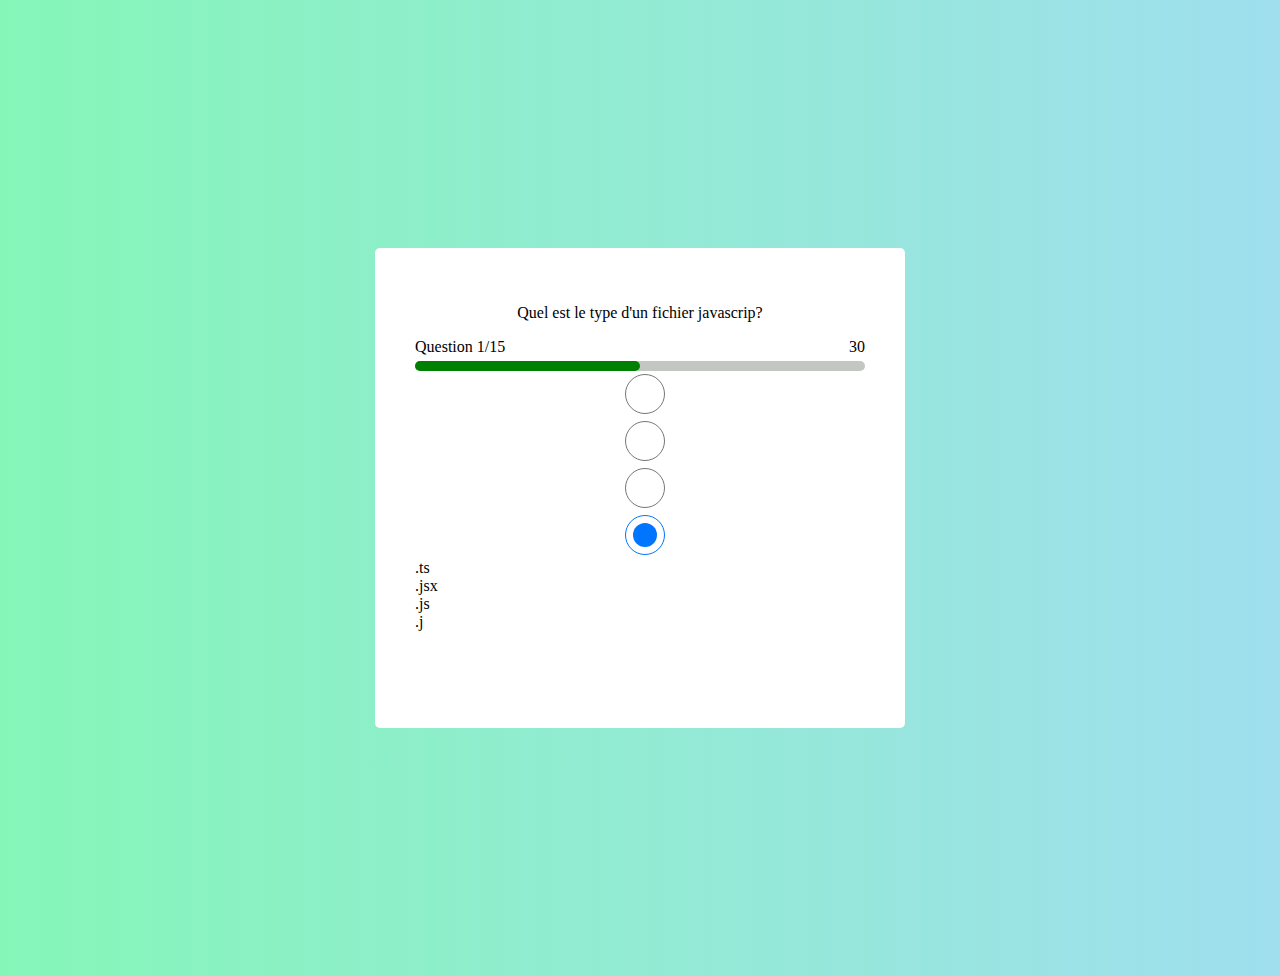
==== quiz1.html @ e8d7a60e "quizOne" ====
<!DOCTYPE html>
<html lang="en">
<head>
    <meta charset="UTF-8">
    <meta http-equiv="X-UA-Compatible" content="IE=edge">
    <meta name="viewport" content="width=device-width, initial-scale=1.0">
    <title>Document</title>
    <link rel="stylesheet" href="style.css">
</head>
<body>
    <form action="formLogin">
        <p class="paragraph1">Quel est le type d'un fichier javascrip?</p> 
        <div class="question">
            <label for="name">Question 1/15</label>
            <label for="num">30</label>
        </div>
    <div>
        <div class="progressbar">
          <div class="progressBar"></div>
        </div>
        <div class="box">
            <input type="radio" class="js" id="option1" name="selct" value="js" checked>
            <input type="radio" class="js" id="option2" name="selct" value="js" checked>
            <input type="radio" class="js" id="option3" name="selct" value="js" checked>
            <input type="radio" class="js" id="option4" name="selct" value="js" checked>

            <label for="option1">
                <div class="ts"></div>
                <div class="text">.ts</div>
            </label>

            <label for="option2">
                <div class="jsx"></div>
                <div class="text">.jsx</div>
            </label>

            <label for="option3">
                <div class="ts"></div>
                <div class="text">.js</div>
            </label>

            <label for="option4">
                <div class="ts"></div>
                <div class="text">.j</div>
            </label>
            
        </div>


    </div>
    
       
    </form>
       
</body>
</html>
---- style.css ----
body{
    display: flex;
    justify-content: center;
    align-items: center;
    background: linear-gradient(90deg, #85F6B8
0%, rgba(142, 217, 235, 0.85) 99.84%);
 }
form{
width: 450px;
height: 400px;
left: 192px;
top: 250px;
padding: 40px;
background-color: #ffff;
border-radius: 5px;
margin:15em 15em;

}
h1{
    text-align: center;
    margin-top: 10px;
}
.begin{
    display: flex;
    flex-direction: column;
    margin: 2px;
    margin-top: 5px;
}
.button{
    text-align: center;
    
}
.buttonBegin {
    
    background-color: green; 
    color:#ffff;
    font-size: 25px;
    margin-top: 20px;
    cursor: pointer;
}
.emailLab{
    margin-top: 40px;
}
input{
    width: 100%;
    height: 40px;
        
}
.paragraph{
    text-align: center;
    padding: 50px;
    margin-top: -52px;
    margin-left: -18px;
}

.progressbar{
    width: 100%;
    background-color: rgb(194, 199, 194);
    margin-top: 5px;
    border-radius: 20px;
    height: 10px;
    
}
.progressBar{
    background-color: green;
    width: 50%;
    height: 10px;
    border-radius: 20px;
}
.question{
    display: flex;
    flex-direction: row;
    justify-content: space-between;
    
}
.paragraph1{
    text-align: center;
}

/*section{
    display: flex;
    justify-content: center;
    align-items: center;
    margin: 50px 0;
}
div{
  
    display: flex;
    position: relative;
    justify-content: space-evenly;
    height: 500px;
    margin-top: 100px;
    margin-left: 413px;
    margin-right: 502px;
    background-color: #ffff;
}
.formLogin label input button{
 display: flex;
 flex-direction: column;
}*/
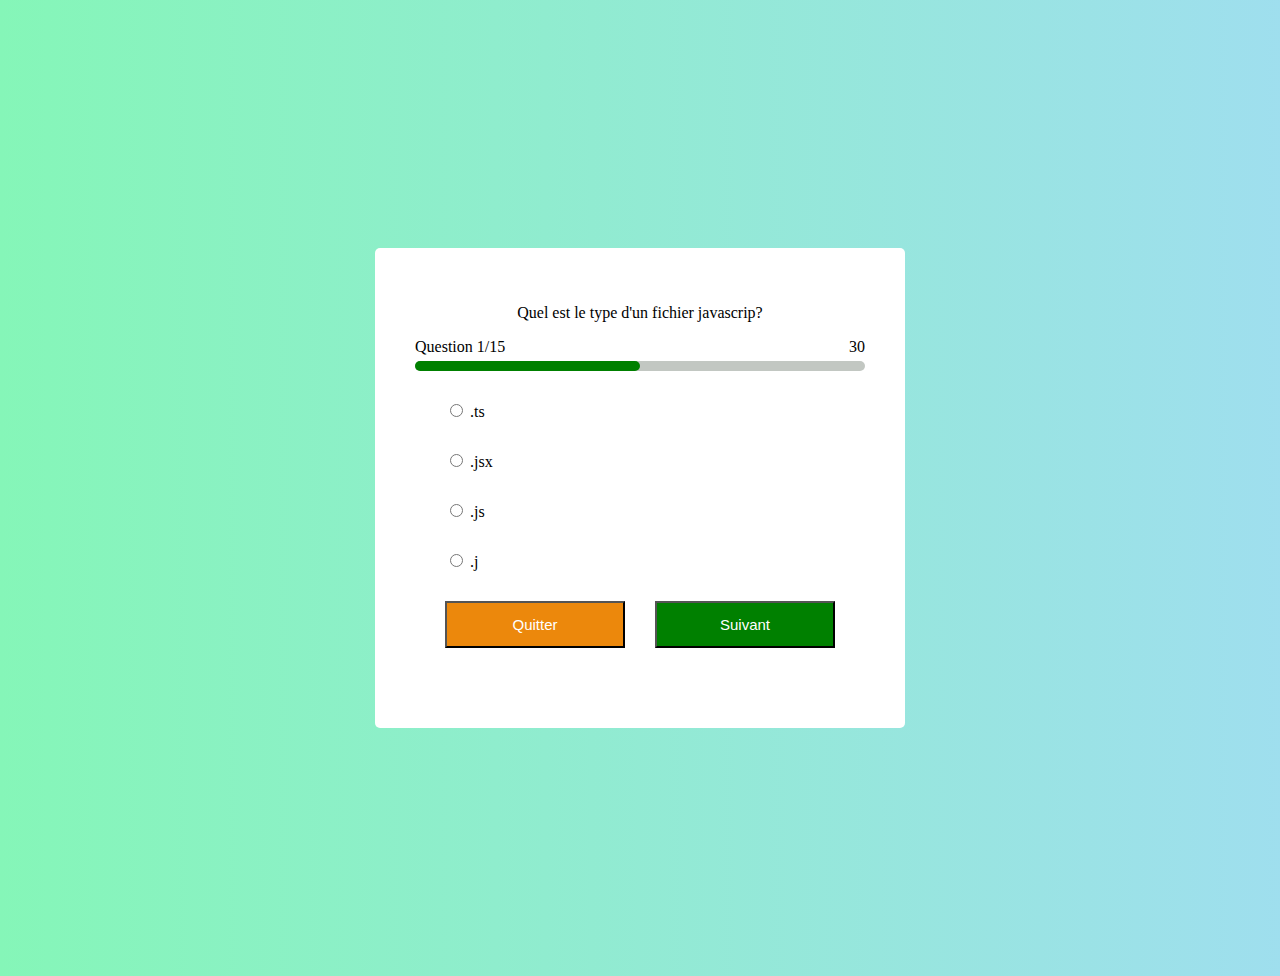
==== commit 8faeb586: "quiZ" ====
--- a/quiz1.html
+++ b/quiz1.html
@@ -1,5 +1,6 @@
 <!DOCTYPE html>
 <html lang="en">
+
 <head>
     <meta charset="UTF-8">
     <meta http-equiv="X-UA-Compatible" content="IE=edge">
@@ -7,50 +8,53 @@
     <title>Document</title>
     <link rel="stylesheet" href="style.css">
 </head>
+
 <body>
-    <form action="formLogin">
-        <p class="paragraph1">Quel est le type d'un fichier javascrip?</p> 
+    <section action="formLogin">
+        <p class="paragraph1">Quel est le type d'un fichier javascrip?</p>
         <div class="question">
             <label for="name">Question 1/15</label>
             <label for="num">30</label>
         </div>
-    <div>
-        <div class="progressbar">
-          <div class="progressBar"></div>
-        </div>
-        <div class="box">
-            <input type="radio" class="js" id="option1" name="selct" value="js" checked>
-            <input type="radio" class="js" id="option2" name="selct" value="js" checked>
-            <input type="radio" class="js" id="option3" name="selct" value="js" checked>
-            <input type="radio" class="js" id="option4" name="selct" value="js" checked>
+        <div class="container">
+            <div class="progressbar">
+                <div class="progressBar"></div>
+            </div>
+            <form action="" class="assertion">
+                <div class="assert">
+                    <label for="text1">
+                        <input type="radio" id="text1" class="ts">
+                        <span>.ts</span>
+                    </label>
+                </div>
+                <div class="assert">
+                    <label for="text1">
+                        <input type="radio" id="text1" class="ts">
+                        <span>.jsx</span>
+                    </label>
+                </div>
+                <div class="assert">
+                    <label for="text1">
+                        <input type="radio" id="text1" class="ts">
+                        <span>.js</span>
+                    </label>
+                </div>
+                <div class="assert">
+                    <label for="text1">
+                        <input type="radio" id="text1" class="ts">
+                        <span>.j</span>
+                    </label>
+                </div>
+            </form>
 
-            <label for="option1">
-                <div class="ts"></div>
-                <div class="text">.ts</div>
-            </label>
-
-            <label for="option2">
-                <div class="jsx"></div>
-                <div class="text">.jsx</div>
-            </label>
-
-            <label for="option3">
-                <div class="ts"></div>
-                <div class="text">.js</div>
-            </label>
-
-            <label for="option4">
-                <div class="ts"></div>
-                <div class="text">.j</div>
-            </label>
-            
+            <div class="buttonQuitter">
+                <button class="quitter">Quitter</button>
+                <button class="suivant">Suivant</button>
+            </div>
         </div>
 
+    </section>
 
-    </div>
-    
-       
-    </form>
-       
 </body>
+
 </html>--- a/style.css
+++ b/style.css
@@ -5,7 +5,8 @@
     background: linear-gradient(90deg, #85F6B8
 0%, rgba(142, 217, 235, 0.85) 99.84%);
  }
-form{
+ 
+section{
 width: 450px;
 height: 400px;
 left: 192px;
@@ -41,7 +42,8 @@
 .emailLab{
     margin-top: 40px;
 }
-input{
+input[type=text],
+input[type=email]{
     width: 100%;
     height: 40px;
         
@@ -76,27 +78,38 @@
 .paragraph1{
     text-align: center;
 }
+.buttonQuitter{
+    display: flex;
+    flex-direction: row;
+    justify-content: space-evenly;
+}
+/* .assert{
+    display: flex;
+} */
+.quitter{
+    height: 3.1em;
+    width: 12em;
+    color:white;
+    font-size: 15px;
+    background: #EC880C;
+    cursor: pointer;
+}
+.quitter:hover{
+    background-color: #85643d ;
+}
 
-/*section{
-    display: flex;
-    justify-content: center;
-    align-items: center;
-    margin: 50px 0;
+.suivant{
+    height: 3.1em;
+    width: 12em;
+    color:white;
+    font-size: 15px;
+    background: green;
+    cursor: pointer;  
 }
-div{
-  
-    display: flex;
-    position: relative;
-    justify-content: space-evenly;
-    height: 500px;
-    margin-top: 100px;
-    margin-left: 413px;
-    margin-right: 502px;
-    background-color: #ffff;
+.suivant:hover{
+    background-color: rgb(37, 172, 120); 
 }
-.formLogin label input button{
- display: flex;
- flex-direction: column;
-}*/
-
-
+.assert{
+    margin: 30px;
+    
+}
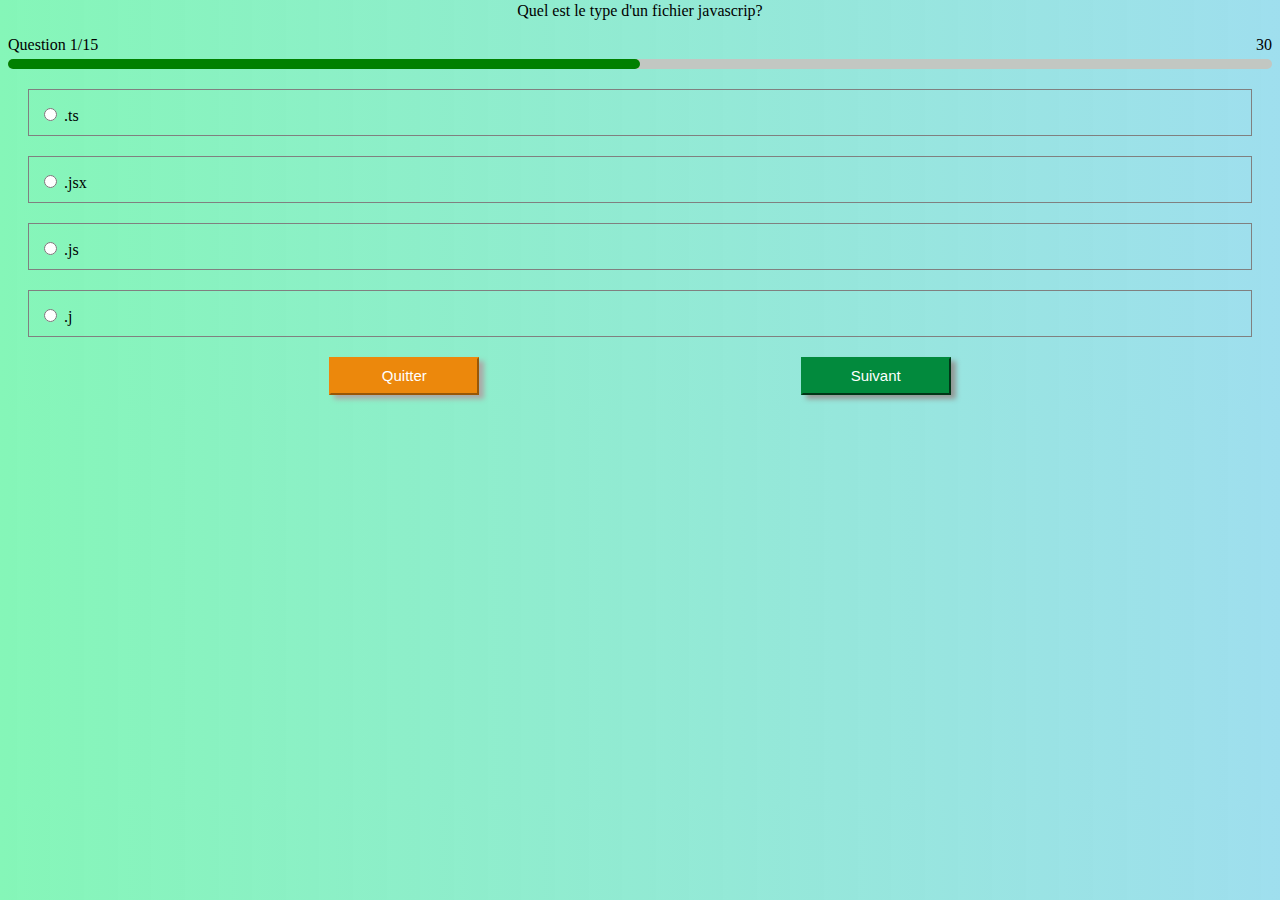
==== commit 2023cdd3: "creatSexion" ====
--- a/quiz1.html
+++ b/quiz1.html
@@ -5,7 +5,7 @@
     <meta charset="UTF-8">
     <meta http-equiv="X-UA-Compatible" content="IE=edge">
     <meta name="viewport" content="width=device-width, initial-scale=1.0">
-    <title>Document</title>
+    <title>Quiz-one</title>
     <link rel="stylesheet" href="style.css">
 </head>
 
@@ -23,25 +23,25 @@
             <form action="" class="assertion">
                 <div class="assert">
                     <label for="text1">
-                        <input type="radio" id="text1" class="ts">
+                        <input type="radio" id="text1" class="ts" name="1">
                         <span>.ts</span>
                     </label>
                 </div>
                 <div class="assert">
                     <label for="text1">
-                        <input type="radio" id="text1" class="ts">
+                        <input type="radio" id="text1" class="ts" name="1">
                         <span>.jsx</span>
                     </label>
                 </div>
                 <div class="assert">
                     <label for="text1">
-                        <input type="radio" id="text1" class="ts">
+                        <input type="radio" id="text1" class="ts" name="1">
                         <span>.js</span>
                     </label>
                 </div>
                 <div class="assert">
                     <label for="text1">
-                        <input type="radio" id="text1" class="ts">
+                        <input type="radio" id="text1" class="ts" name="1">
                         <span>.j</span>
                     </label>
                 </div>
--- a/style.css
+++ b/style.css
@@ -1,22 +1,63 @@
-body{
-    display: flex;
-    justify-content: center;
-    align-items: center;
+body{  
     background: linear-gradient(90deg, #85F6B8
 0%, rgba(142, 217, 235, 0.85) 99.84%);
  }
  
-section{
-width: 450px;
+.sectionLogin{
+display: none;
+position: relative;
+width: 350px;
 height: 400px;
-left: 192px;
-top: 250px;
+left: 0%;
+top: 40px;
 padding: 40px;
 background-color: #ffff;
 border-radius: 5px;
-margin:15em 15em;
-
-}
+margin:auto;
+
+}
+.quizOne{
+display: none;
+position: relative;
+width: 350px;
+height: 400px;
+left: 0%;
+top: 40px;
+padding: 40px;
+background-color: #ffff;
+border-radius: 5px;
+margin:auto;
+    
+}
+.end{
+    display: none;
+    position: relative;
+    width: 350px;
+    height: 400px;
+    left: 0%;
+    top: 40px;
+    padding: 40px;
+    background-color: #ffff;
+    border-radius: 5px;
+    margin:auto;
+    text-align: center;
+         
+}
+.end1{
+    display: block;
+    position: relative;
+    width: 350px;
+    height: 400px;
+    left: 0%;
+    top: 40px;
+    padding: 40px;
+    background-color: #ffff;
+    border-radius: 5px;
+    margin:auto;
+    text-align: center;
+         
+}
+
 h1{
     text-align: center;
     margin-top: 10px;
@@ -24,7 +65,7 @@
 .begin{
     display: flex;
     flex-direction: column;
-    margin: 2px;
+    margin: 1px;
     margin-top: 5px;
 }
 .button{
@@ -33,25 +74,39 @@
 }
 .buttonBegin {
     
-    background-color: green; 
-    color:#ffff;
-    font-size: 25px;
-    margin-top: 20px;
-    cursor: pointer;
+    height: 2.5em;
+    width: 10em;
+    color:white;
+    font-size: 15px;
+    background: rgba(2, 138, 61, 1);
+    cursor: pointer;  
+    box-shadow:  5px 4px 5px rgb(147, 153, 150);;
+    border-color:rgba(2, 138, 61, 1);
+    margin: 10px;
+
+}
+.buttonBegin:hover{
+    background-color: rgb(44, 119, 94);
 }
 .emailLab{
-    margin-top: 40px;
+    margin-top: 15px;
+    font-size: small;
+   
 }
 input[type=text],
 input[type=email]{
     width: 100%;
-    height: 40px;
-        
+    height: 30px;     
+}
+[type="radio"]:checked+span::before{
+    content: "";
+    background:#028A3D;
+
 }
 .paragraph{
     text-align: center;
-    padding: 50px;
-    margin-top: -52px;
+    padding: 40px;
+    margin-top: 12px;
     margin-left: -18px;
 }
 
@@ -77,39 +132,88 @@
 }
 .paragraph1{
     text-align: center;
+    margin-top: -6px;
 }
 .buttonQuitter{
     display: flex;
     flex-direction: row;
     justify-content: space-evenly;
-}
-/* .assert{
-    display: flex;
-} */
+    border-radius: 5px;
+}
+
 .quitter{
-    height: 3.1em;
-    width: 12em;
+    width: 10em;
+    height: 2.5em;
     color:white;
     font-size: 15px;
-    background: #EC880C;
     cursor: pointer;
+    box-shadow:  5px 4px 5px #aca9a7;;
+    border-color:#EC880C;
+    background: rgba(236, 136, 12, 1);
+
+    
+    
 }
 .quitter:hover{
     background-color: #85643d ;
 }
 
 .suivant{
-    height: 3.1em;
-    width: 12em;
+    height: 2.5em;
+    width: 10em;
     color:white;
     font-size: 15px;
-    background: green;
+    background: rgba(2, 138, 61, 1);
     cursor: pointer;  
+    box-shadow:  5px 4px 5px rgb(147, 153, 150);;
+    border-color:rgba(2, 138, 61, 1);
+
 }
 .suivant:hover{
     background-color: rgb(37, 172, 120); 
 }
 .assert{
-    margin: 30px;
-    
-}
+    margin: 20px;
+    border: 1px solid;
+    height: 30px;
+    border-color: gray;
+    padding-top: 15px;
+    padding-left: 10px;
+}
+.assert:hover{
+    border: 3px solid rgba(10, 180, 87, 0.801);
+    cursor: pointer;
+}
+
+.ok{
+align-items: center;
+  font-size: 100px;
+  color: rgba(2, 138, 61, 1);
+  width: 100px;
+}
+p{
+    text-align: center;
+}
+.accueil{
+    width: 228px;
+    height: 59px;
+    font-size: 20px;
+    background-color:rgba(8, 128, 214, 1);
+    color: #ffff;
+    cursor: pointer;
+    border-radius: 2px;
+    padding: 5px;
+    box-shadow:  5px 5px 5px rgb(165, 184, 236);
+    border-color: rgba(8, 128, 214, 1);
+    
+    
+}
+.buttonAccueil{
+    text-align: center;
+    
+}
+.accueil:hover{
+    background-color: rgb(45, 175, 236);
+}
+
+
